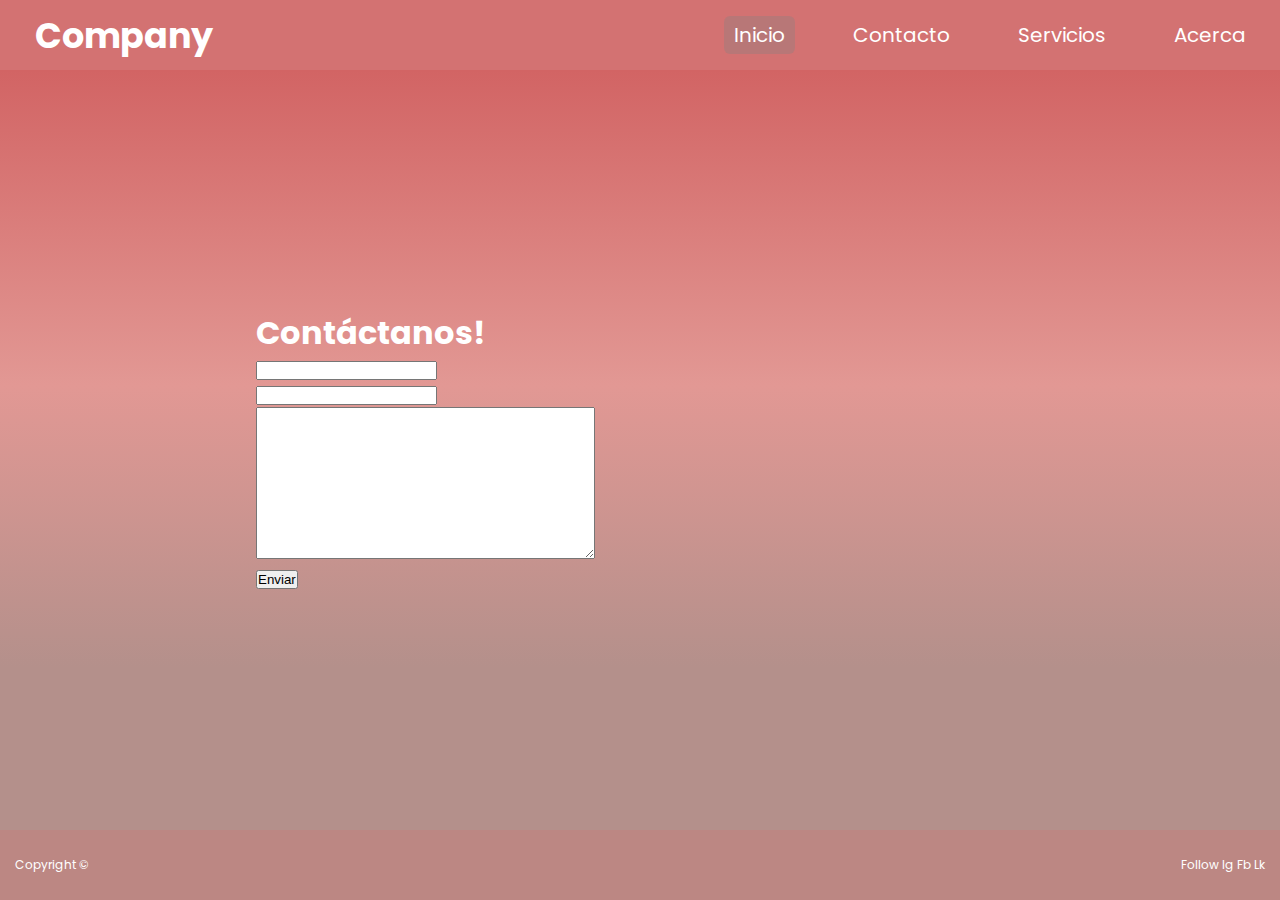
==== contact.html @ 2b18773a "Arreglos y avances en parte de contacto" ====
<!DOCTYPE html>
<html lang="es">
<head>
    <meta charset="UTF-8">
    <meta http-equiv="X-UA-Compatible" content="IE=edge">
    <meta name="viewport" content="width=device-width, initial-scale=1.0">
    <title>Document</title>
    <link rel="stylesheet" href="./contact.css">
    <link rel="preconnect" href="https://fonts.gstatic.com" crossorigin>
<link href="https://fonts.googleapis.com/css2?family=Kumbh+Sans:wght@400;700&family=Open+Sans:ital,wght@1,700&family=Poppins:wght@300&display=swap" rel="stylesheet">
</head>
<body>
    <nav class="nav">
        <div class="nav__container">
            <h1 class="logo">Company</h1>

            <ul class="nav__menu">
                <li class="links"><a href="#" id="inicio">Inicio</a></li>
                <li class="links"><a href="#">Contacto</a></li>
                <li class="links"><a href="#" id="servicios">Servicios</a></li>
                <li class="links"><a href="#" id="acerca">Acerca</a></li>
            </ul>
            <i class="fa-solid fa-bars" id="btn"></i>
        </div>
    </nav>
    <main class="main">
        <div class="contenido">
            <div class="contact__content">
                <h1>Contáctanos!</h1>
                <div class="input__content">
                    <div class="name__input"><input type="text" name="" id="name"></div>
                    <div class="email__input"><input type="email" name="" id="email"></div>
                    <div class="message__input"><textarea name="" id="" cols="40" rows="10"></textarea></div>
                    <div class="submit__input"><input type="submit" value="Enviar"></div>
                </div>
            </div>
        </div>
        <footer>
            <div class="footer__container">
                <div class="footer__container-left">Copyright ©</div>
                <div class="footer__container-right">Follow Ig Fb Lk</div>
            </div>
        </footer>
    </main>
</body>
</html>
---- contact.css ----
*{
    margin: 0;
    padding: 0;
    box-sizing: border-box;
    
}

html{
    scroll-behavior: smooth;
}

body{
    font-family: 'Kumbh Sans', sans-serif;
    font-family: 'Open Sans', sans-serif;
    font-family: 'Poppins', sans-serif;
    color: white;
    height: 100vh;
}


.nav{
    background: rgb(211, 114, 114);
    box-shadow: 0px -7px 19px 14px rgba(0,0,0,0.42);
-webkit-box-shadow: 0px -7px 19px 14px rgba(0,0,0,0.42);
-moz-box-shadow: 0px -7px 19px 14px rgba(0,0,0,0.42);
    
}

.nav__container{
    display: flex;
    justify-content: space-between;
    align-items: center;
    height: 70px;
}

.logo{
    margin-left: 35px;
    font-size: 35px;
}

.links a{
    text-decoration: none;
    font-size: 20px;
    color: white;
    transition: 300ms;
    padding: 5px 10px;
    border-radius: 6px;
}

#inicio{
    background-color: rgba(131, 131, 131, 0.329);
}

.links a:hover{
    background-color: rgba(131, 131, 131, 0.329);
    transition: 300ms;
}

.links{
    margin: 0 24px;
}

.nav__menu{
    list-style: none;
    display: flex;
    
}

#btn{
    display: none;
    margin-right: 24px;
    
}

ul.show{
    z-index: 2;
    top: 70px;
    height: 100vh;
    font-size: 24px;
    text-transform: uppercase;
}

@media (max-width:800px){
    #btn{
        display: inline-block;
    }
    
    .nav__menu{
        position: fixed;
        width: 100vw;
        height: calc(100%-70px);
        background-color: rgb(151, 82, 82);
        top: -100vh;
        text-align: center;
        transition: all .4s;
        flex-direction: column;

    }

    .nav__menu li{
        margin-top: 50px;
        margin-bottom: 30px;
        line-height: 30px;
    }
}

.main{
    
    height: calc(100% - 70px);
    background: rgb(210,100,100);
    background: linear-gradient(180deg, rgba(210,100,100,1) 0%, rgba(226,152,148,1) 38%, rgba(180,144,139,1) 72%);
}

.contenido{
    width: 60%;
    margin: auto;
    height: calc(100% - 70px);
    display: flex;
    flex-direction: column;
    justify-content: center;

}

.contact__content{
    display: flex;
    flex-direction: column;
    
}


footer{
    height: 70px;
    background-color: rgba(214, 104, 104, 0.226);
    width: 100%;
}

.footer__container{
    
    display: flex;
    justify-content: space-between;
    
    align-items: center;
    margin-left: 15px;
    margin-right: 15px;
    height: 100%;
    font-size: 12px;
}

.footer__container-left{
    
    align-items: center;
    
}
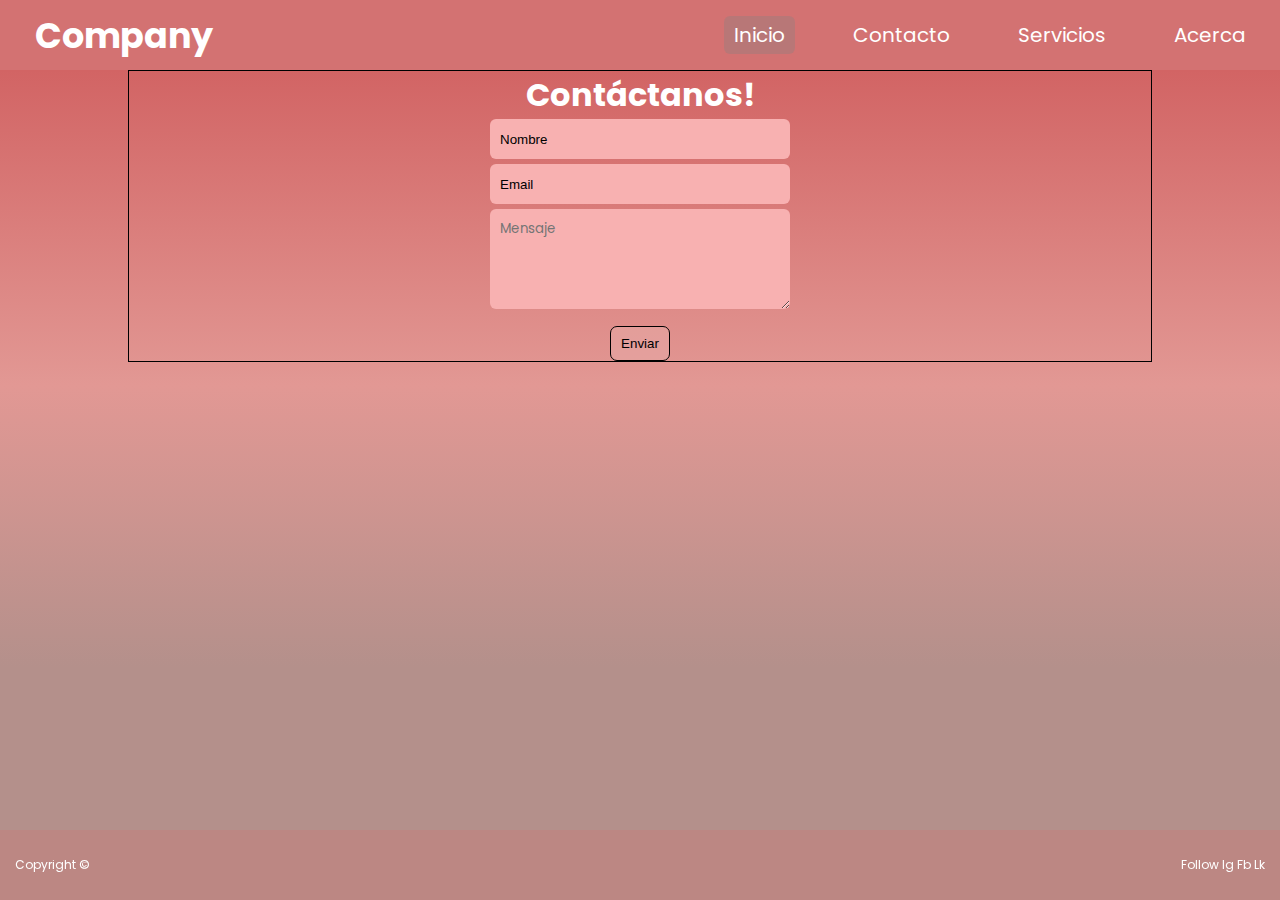
==== commit fa3f459d: "Diseño contacto" ====
--- a/contact.html
+++ b/contact.html
@@ -28,10 +28,12 @@
             <div class="contact__content">
                 <h1>Contáctanos!</h1>
                 <div class="input__content">
-                    <div class="name__input"><input type="text" name="" id="name"></div>
-                    <div class="email__input"><input type="email" name="" id="email"></div>
-                    <div class="message__input"><textarea name="" id="" cols="40" rows="10"></textarea></div>
-                    <div class="submit__input"><input type="submit" value="Enviar"></div>
+                    <div class="input__content-data">
+                        <div class="name__input"><input type="text" name="" id="name" placeholder="Nombre"></div>
+                        <div class="email__input"><input type="email" name="" id="email" placeholder="Email"></div>
+                        <div class="message__input"><textarea name="" id="" cols="40" rows="10" placeholder="Mensaje"></textarea></div>
+                    </div>
+                    <div class="submit__input"><input type="submit" class="enviar" value="Enviar"></div>
                 </div>
             </div>
         </div>
--- a/contact.css
+++ b/contact.css
@@ -16,6 +16,7 @@
     color: white;
     height: 100vh;
 }
+
 
 
 .nav{
@@ -112,23 +113,77 @@
 }
 
 .contenido{
-    width: 60%;
+    width: 80%;
     margin: auto;
-    height: calc(100% - 70px);
+/*    height: calc(100% - 70px); */
     display: flex;
     flex-direction: column;
-    justify-content: center;
-
+  
 }
 
 .contact__content{
     display: flex;
     flex-direction: column;
-    
-}
+    width: 100%;
+    text-align: center;
+    border: 1px solid black;
+   
+}
+
+.input__content-data{
+    display: flex;
+    flex-direction: column;
+    gap: 5px;
+}
+
+textarea {
+    resize: vertical;
+    width: 300px;
+    height: 100px;
+    max-height: 300px;
+    font-family: 'Kumbh Sans', sans-serif;
+    font-family: 'Open Sans', sans-serif;
+    font-family: 'Poppins', sans-serif;
+    background-color: #f8b1b1;
+    border: none;
+    border-radius: 6px;
+    padding: 10px 10px;
+}
+
+input {
+    height: 35px;
+    width: 300px;
+    border: none;
+    padding: 20px 10px;
+    background-color: #f8b1b1;
+    border-radius: 6px;
+}
+
+input::placeholder{
+    color: black;
+}
+
+.enviar{
+    margin-top: 10px;
+    padding: 5px 5px;
+    width: 60px;
+    background-color: rgba(230, 167, 165, 0.596);
+    border: 1px solid black;
+    border-radius: 7px;
+}
+
+.enviar:active {
+    background-color: #ca7474;
+    box-shadow: 0 5px #666;
+    transform: translateY(1px);
+    
+}
+
 
 
 footer{
+    position: fixed;
+    bottom: 0;
     height: 70px;
     background-color: rgba(214, 104, 104, 0.226);
     width: 100%;
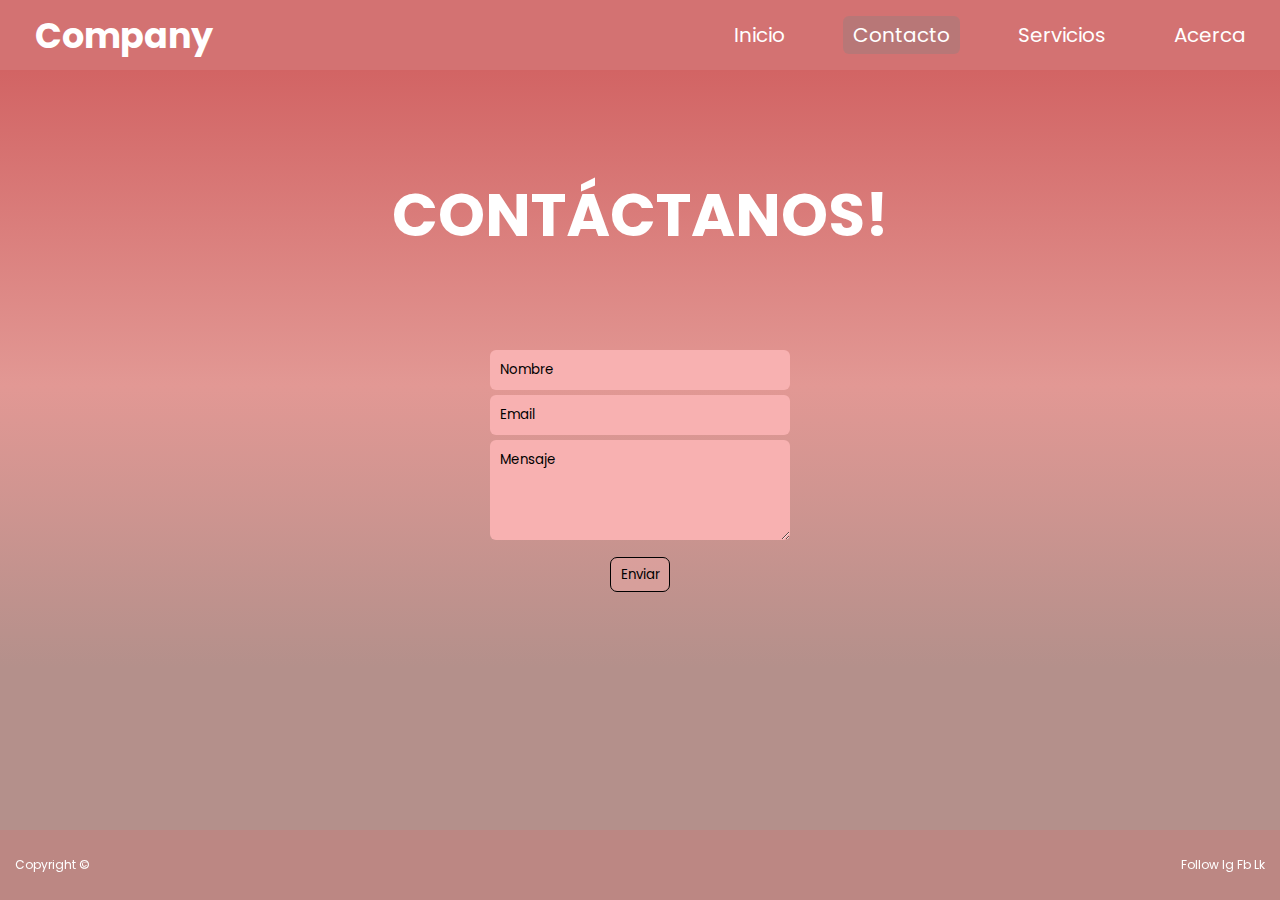
==== commit 10f2cf47: "Si" ====
--- a/contact.html
+++ b/contact.html
@@ -16,7 +16,7 @@
 
             <ul class="nav__menu">
                 <li class="links"><a href="#" id="inicio">Inicio</a></li>
-                <li class="links"><a href="#">Contacto</a></li>
+                <li class="links"><a href="#" id="contacto">Contacto</a></li>
                 <li class="links"><a href="#" id="servicios">Servicios</a></li>
                 <li class="links"><a href="#" id="acerca">Acerca</a></li>
             </ul>
--- a/contact.css
+++ b/contact.css
@@ -48,7 +48,7 @@
     border-radius: 6px;
 }
 
-#inicio{
+#contacto{
     background-color: rgba(131, 131, 131, 0.329);
 }
 
@@ -118,16 +118,20 @@
 /*    height: calc(100% - 70px); */
     display: flex;
     flex-direction: column;
-  
+    
 }
 
 .contact__content{
+    margin-top: 100px;
     display: flex;
     flex-direction: column;
     width: 100%;
     text-align: center;
-    border: 1px solid black;
-   
+    gap: 90px;
+}
+.contact__content h1{
+    text-transform: uppercase;
+    font-size: 60px
 }
 
 .input__content-data{
@@ -157,9 +161,20 @@
     padding: 20px 10px;
     background-color: #f8b1b1;
     border-radius: 6px;
+    font-family: 'Kumbh Sans', sans-serif;
+    font-family: 'Open Sans', sans-serif;
+    font-family: 'Poppins', sans-serif;
 }
 
 input::placeholder{
+    color: black;
+}
+
+textarea:focus, input:focus{
+    outline: none;
+}
+
+textarea::placeholder{
     color: black;
 }
 
